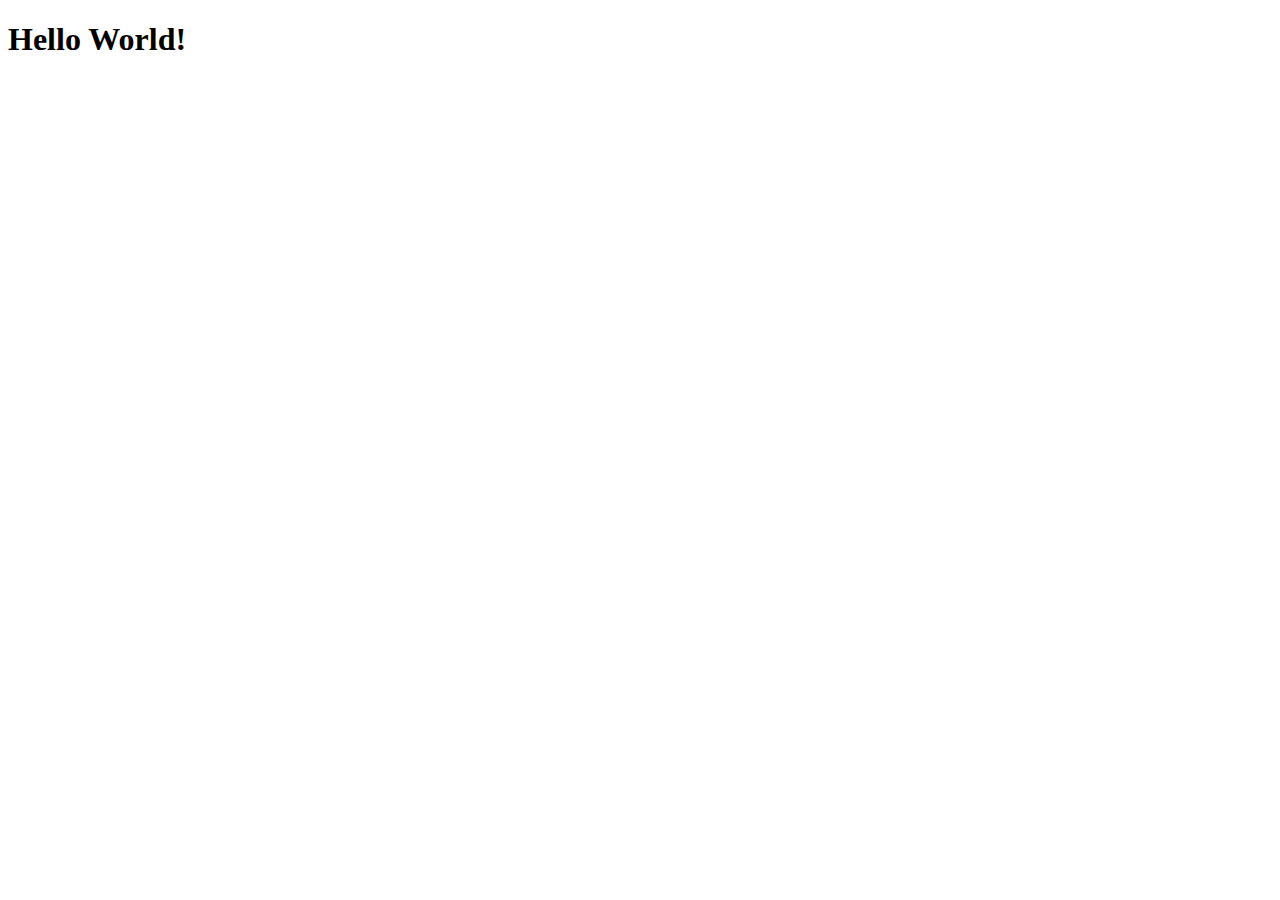
==== ProyectoII-frontend/src/main/webapp/index.html @ 9ccf3b80 "Initial" ====
<!DOCTYPE html>
<html>
    <head>
        <title>Start Page</title>
        <meta http-equiv="Content-Type" content="text/html; charset=UTF-8">
    </head>
    <body>
        <h1>Hello World!</h1>
    </body>
</html>
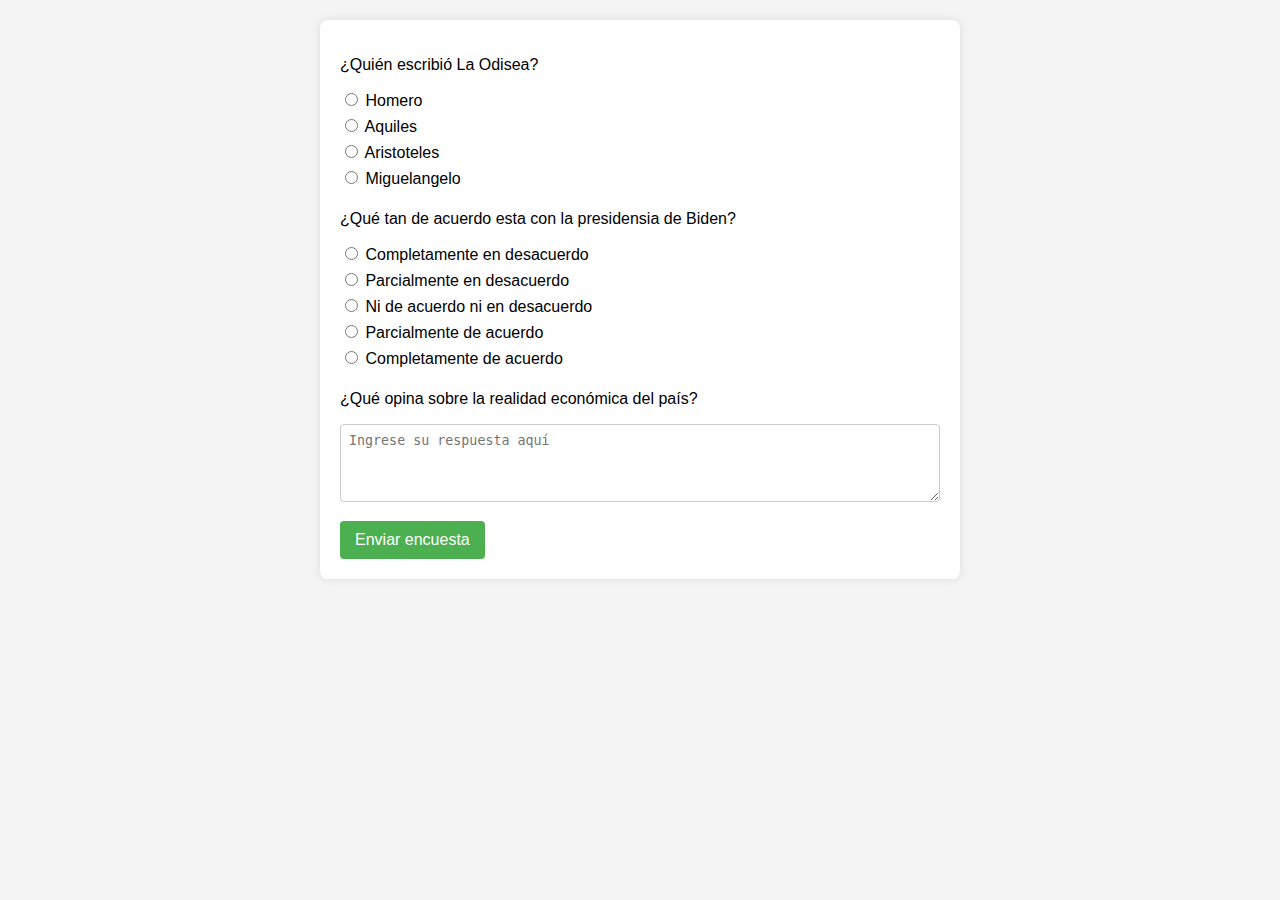
==== commit e3cbae5b: "Un formulario basico en el frontend" ====
--- a/ProyectoII-frontend/src/main/webapp/index.html
+++ b/ProyectoII-frontend/src/main/webapp/index.html
@@ -1,10 +1,67 @@
 <!DOCTYPE html>
-<html>
-    <head>
-        <title>Start Page</title>
-        <meta http-equiv="Content-Type" content="text/html; charset=UTF-8">
-    </head>
-    <body>
-        <h1>Hello World!</h1>
-    </body>
+<html lang="es">
+<head>
+    <meta charset="UTF-8">
+    <meta name="viewport" content="width=device-width, initial-scale=1.0">
+    <title>Encuesta</title>
+    <link href="css/Styles.css" rel="stylesheet" type="text/css"/>
+</head>
+<body>
+
+    <div class="survey-container">
+        <form action="procesar_encuesta.php" method="post">
+            
+            <!-- Pregunta de selección múltiple -->
+            <div class="question">
+                <p>¿Quién escribió La Odisea?</p>
+                <div class="options">
+                    <label>
+                        <input type="radio" name="pregunta1" value="opcion1"> Homero
+                    </label>
+                    <label>
+                        <input type="radio" name="pregunta1" value="opcion2"> Aquiles
+                    </label>
+                    <label>
+                        <input type="radio" name="pregunta1" value="opcion3"> Aristoteles
+                    </label>
+                    <label>
+                        <input type="radio" name="pregunta1" value="opcion3"> Miguelangelo
+                    </label>
+                </div>
+            </div>
+
+            <!-- Pregunta de valoración cualitativa -->
+            <div class="question">
+                <p>¿Qué tan de acuerdo esta con la presidensia de Biden?</p>
+                <div class="rating">
+                    <label>
+                        <input type="radio" name="pregunta2" value="1"> Completamente en desacuerdo
+                    </label>
+                    <label>
+                        <input type="radio" name="pregunta2" value="2"> Parcialmente en desacuerdo
+                    </label>
+                    <label>
+                        <input type="radio" name="pregunta2" value="3"> Ni de acuerdo ni en desacuerdo
+                    </label>
+                    <label>
+                        <input type="radio" name="pregunta2" value="4"> Parcialmente de acuerdo
+                    </label>
+                    <label>
+                        <input type="radio" name="pregunta2" value="5"> Completamente de acuerdo
+                    </label>
+                </div>
+            </div>
+
+            <!-- Pregunta de respuesta abierta -->
+            <div class="question">
+                <p>¿Qué opina sobre la realidad económica del país?</p>
+                <textarea name="pregunta3" rows="4" placeholder="Ingrese su respuesta aquí"></textarea>
+            </div>
+
+            <input type="submit" value="Enviar encuesta">
+
+        </form>
+    </div>
+
+</body>
 </html>
--- a/ProyectoII-frontend/src/main/webapp/css/Styles.css
+++ b/ProyectoII-frontend/src/main/webapp/css/Styles.css
@@ -0,0 +1,73 @@
+/*
+Click nbfs://nbhost/SystemFileSystem/Templates/Licenses/license-default.txt to change this license
+Click nbfs://nbhost/SystemFileSystem/Templates/ClientSide/css.css to edit this template
+*/
+/* 
+    Created on : 18 nov. 2023, 20:00:14
+    Author     : jeanpaulcastillo
+*/
+
+body {
+    font-family: Arial, sans-serif;
+    margin: 20px;
+    padding: 0;
+    background-color: #f4f4f4;
+}
+
+.survey-container {
+    max-width: 600px;
+    margin: 0 auto;
+    background-color: #fff;
+    padding: 20px;
+    border-radius: 8px;
+    box-shadow: 0 0 10px rgba(0, 0, 0, 0.1);
+}
+
+.question {
+    margin-bottom: 15px;
+}
+
+.options input,
+.rating input,
+.open-ended textarea {
+    margin-bottom: 10px;
+}
+
+input[type="text"],
+textarea {
+    width: 100%;
+    padding: 8px;
+    box-sizing: border-box;
+    border: 1px solid #ccc;
+    border-radius: 4px;
+}
+
+input[type="submit"] {
+    background-color: #4caf50;
+    color: #fff;
+    padding: 10px 15px;
+    border: none;
+    border-radius: 4px;
+    cursor: pointer;
+    font-size: 16px;
+}
+
+input[type="submit"]:hover {
+    background-color: #45a049;
+}
+
+.rating {
+    display: block;
+}
+
+.rating label {
+    display: block;
+}
+
+.options {
+    display: block;
+}
+
+.options label {
+    display: block;
+}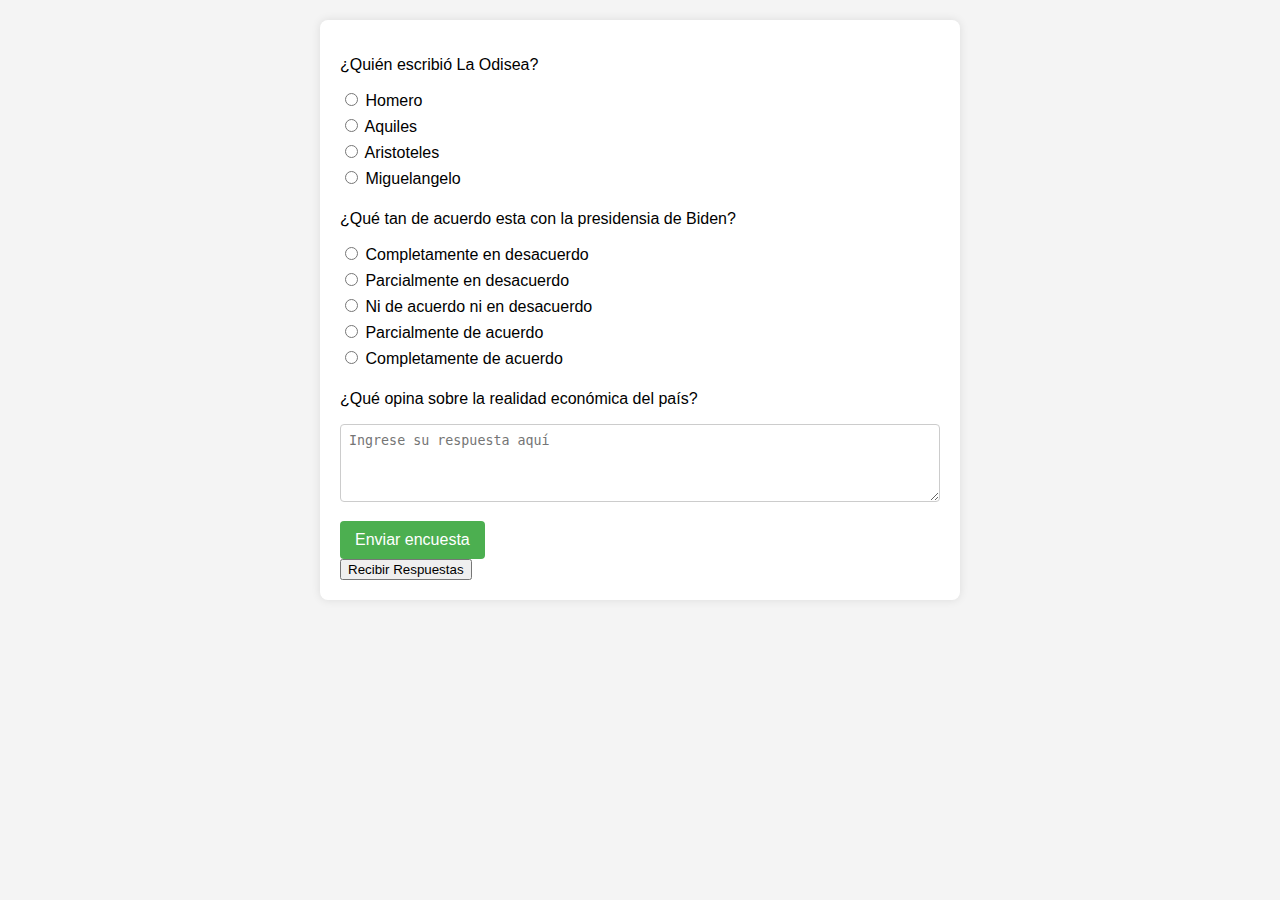
==== commit 873a81ae: "Js.." ====
--- a/ProyectoII-frontend/src/main/webapp/index.html
+++ b/ProyectoII-frontend/src/main/webapp/index.html
@@ -2,9 +2,9 @@
 <html lang="es">
 <head>
     <meta charset="UTF-8">
-    <meta name="viewport" content="width=device-width, initial-scale=1.0">
-    <title>Encuesta</title>
+    <title>Surveys Rest-API</title>
     <link href="css/Styles.css" rel="stylesheet" type="text/css"/>
+    <script src="Js/scripts.js" type="text/javascript"></script>
 </head>
 <body>
 
@@ -59,9 +59,10 @@
             </div>
 
             <input type="submit" value="Enviar encuesta">
-
         </form>
+        
+        <button onclick="loadAnswers();"> Recibir Respuestas </button>
     </div>
 
 </body>
-</html>
+</html>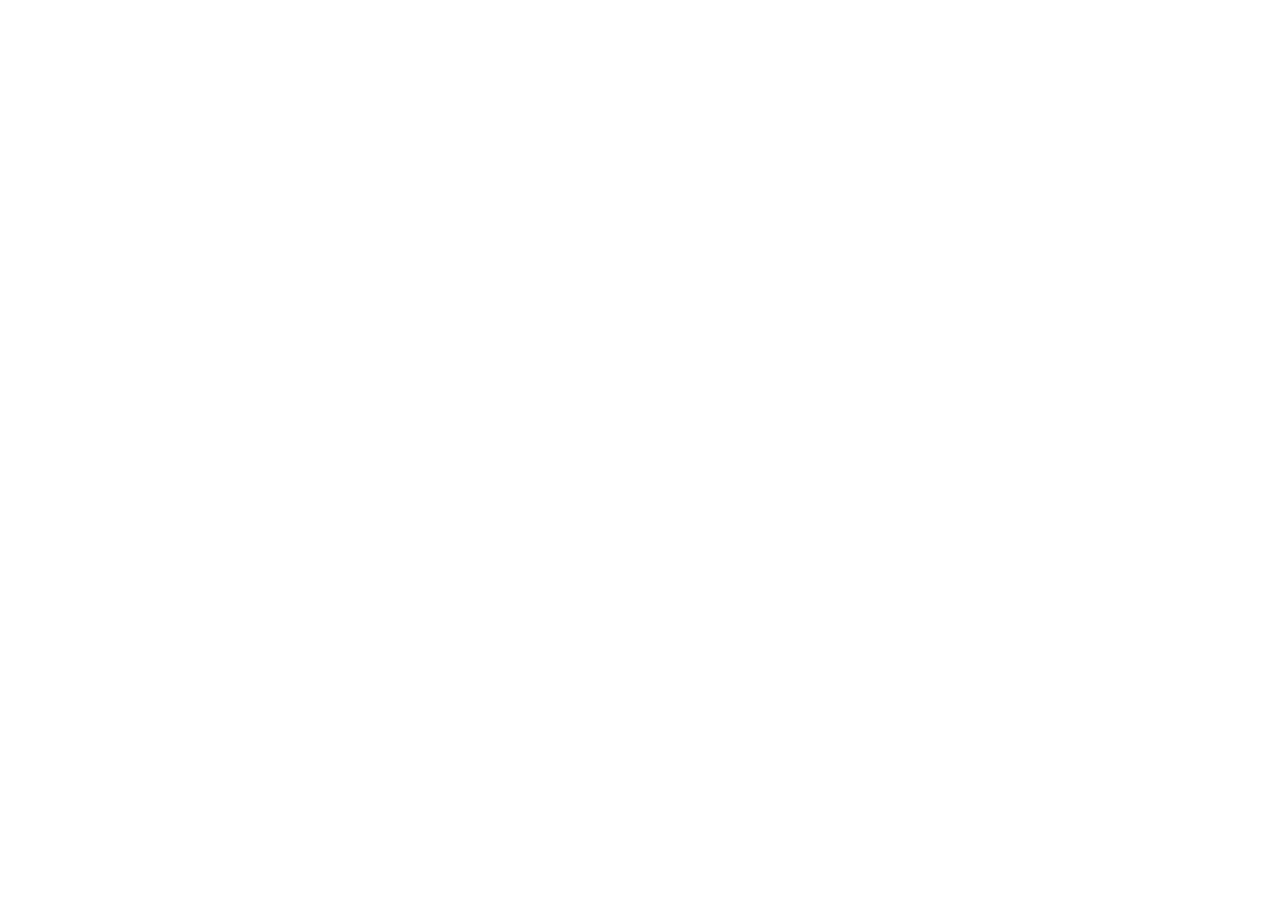
==== commit 4503e8b1: "Back funcionando, inicios de front" ====
--- a/ProyectoII-frontend/src/main/webapp/index.html
+++ b/ProyectoII-frontend/src/main/webapp/index.html
@@ -1,68 +1,16 @@
 <!DOCTYPE html>
-<html lang="es">
-<head>
-    <meta charset="UTF-8">
-    <title>Surveys Rest-API</title>
-    <link href="css/Styles.css" rel="stylesheet" type="text/css"/>
-    <script src="Js/scripts.js" type="text/javascript"></script>
-</head>
-<body>
-
-    <div class="survey-container">
-        <form action="procesar_encuesta.php" method="post">
-            
-            <!-- Pregunta de selección múltiple -->
-            <div class="question">
-                <p>¿Quién escribió La Odisea?</p>
-                <div class="options">
-                    <label>
-                        <input type="radio" name="pregunta1" value="opcion1"> Homero
-                    </label>
-                    <label>
-                        <input type="radio" name="pregunta1" value="opcion2"> Aquiles
-                    </label>
-                    <label>
-                        <input type="radio" name="pregunta1" value="opcion3"> Aristoteles
-                    </label>
-                    <label>
-                        <input type="radio" name="pregunta1" value="opcion3"> Miguelangelo
-                    </label>
-                </div>
-            </div>
-
-            <!-- Pregunta de valoración cualitativa -->
-            <div class="question">
-                <p>¿Qué tan de acuerdo esta con la presidensia de Biden?</p>
-                <div class="rating">
-                    <label>
-                        <input type="radio" name="pregunta2" value="1"> Completamente en desacuerdo
-                    </label>
-                    <label>
-                        <input type="radio" name="pregunta2" value="2"> Parcialmente en desacuerdo
-                    </label>
-                    <label>
-                        <input type="radio" name="pregunta2" value="3"> Ni de acuerdo ni en desacuerdo
-                    </label>
-                    <label>
-                        <input type="radio" name="pregunta2" value="4"> Parcialmente de acuerdo
-                    </label>
-                    <label>
-                        <input type="radio" name="pregunta2" value="5"> Completamente de acuerdo
-                    </label>
-                </div>
-            </div>
-
-            <!-- Pregunta de respuesta abierta -->
-            <div class="question">
-                <p>¿Qué opina sobre la realidad económica del país?</p>
-                <textarea name="pregunta3" rows="4" placeholder="Ingrese su respuesta aquí"></textarea>
-            </div>
-
-            <input type="submit" value="Enviar encuesta">
-        </form>
+<html>
+    <head>
+        <meta charset="UTF-8">
+        <title>Encuestas</title>
+        <link rel="stylesheet" type="text/css" href="css/style.css">
+        <link href="https://cdn.jsdelivr.net/npm/bootstrap@5.2.3/dist/css/bootstrap.min.css" rel="stylesheet" integrity="sha384-rbsA2VBKQhggwzxH7pPCaAqO46MgnOM80zW1RWuH61DGLwZJEdK2Kadq2F9CUG65" crossorigin="anonymous">
+        <script src="js/index.js"> </script>  
+        <script src="js/app.js"> </script>
+    </head>
+    <body>
+        <div id='root'></div>
         
-        <button onclick="loadAnswers();"> Recibir Respuestas </button>
-    </div>
-
-</body>
+        <script src="https://cdn.jsdelivr.net/npm/bootstrap@5.2.3/dist/js/bootstrap.bundle.min.js" integrity="sha384-kenU1KFdBIe4zVF0s0G1M5b4hcpxyD9F7jL+jjXkk+Q2h455rYXK/7HAuoJl+0I4" crossorigin="anonymous"></script>
+    </body>
 </html>--- a/ProyectoII-frontend/src/main/webapp/css/style.css
+++ b/ProyectoII-frontend/src/main/webapp/css/style.css
@@ -0,0 +1,12 @@
+html, body {
+            height: 100%;
+        }
+
+        body {
+            display: flex;
+            flex-direction: column;
+        }
+
+        main {
+            flex: 1;
+        }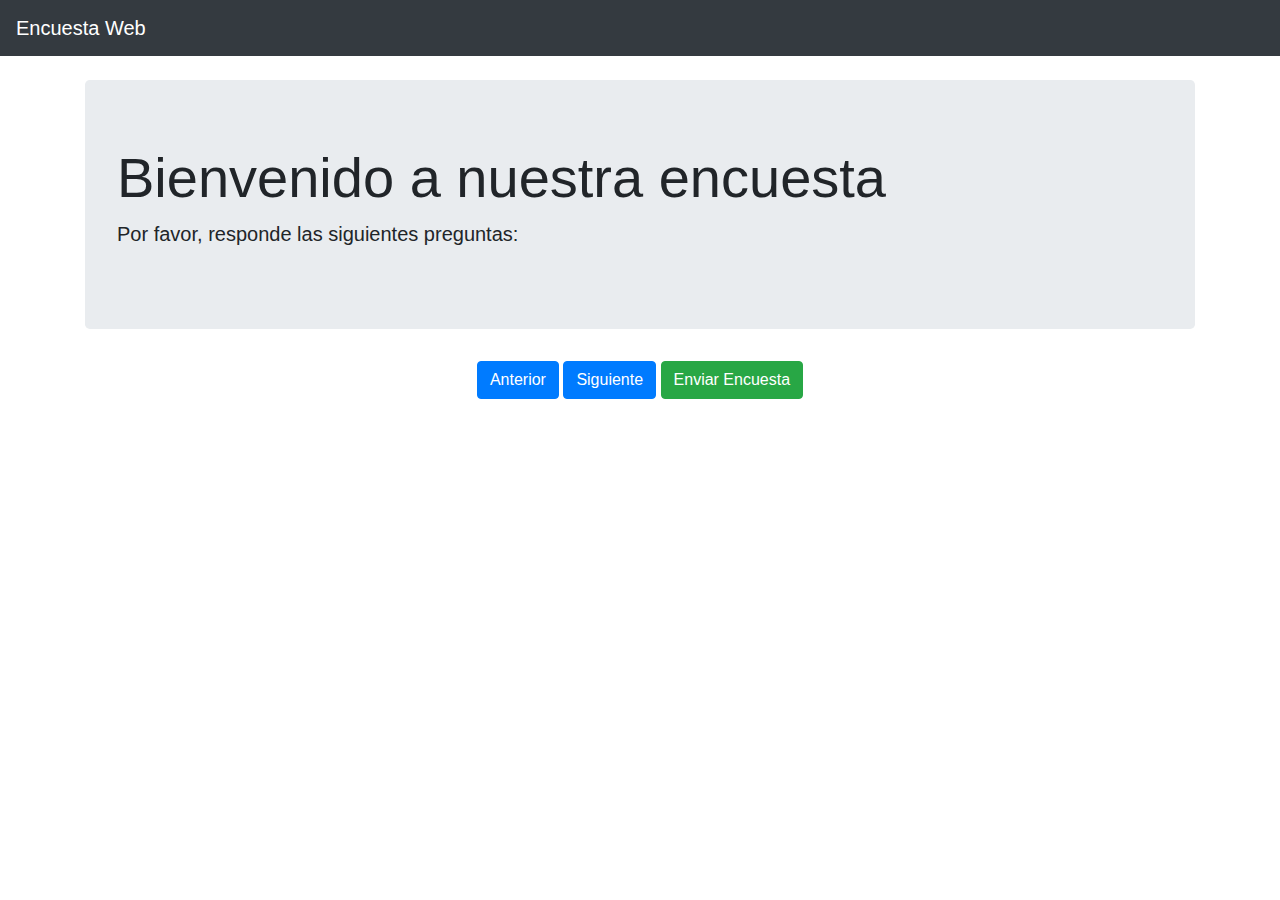
==== commit 981327dd: "Frontend parcialmente completo" ====
--- a/ProyectoII-frontend/src/main/webapp/index.html
+++ b/ProyectoII-frontend/src/main/webapp/index.html
@@ -1,16 +1,44 @@
 <!DOCTYPE html>
-<html>
-    <head>
-        <meta charset="UTF-8">
-        <title>Encuestas</title>
-        <link rel="stylesheet" type="text/css" href="css/style.css">
-        <link href="https://cdn.jsdelivr.net/npm/bootstrap@5.2.3/dist/css/bootstrap.min.css" rel="stylesheet" integrity="sha384-rbsA2VBKQhggwzxH7pPCaAqO46MgnOM80zW1RWuH61DGLwZJEdK2Kadq2F9CUG65" crossorigin="anonymous">
-        <script src="js/index.js"> </script>  
-        <script src="js/app.js"> </script>
-    </head>
-    <body>
-        <div id='root'></div>
-        
-        <script src="https://cdn.jsdelivr.net/npm/bootstrap@5.2.3/dist/js/bootstrap.bundle.min.js" integrity="sha384-kenU1KFdBIe4zVF0s0G1M5b4hcpxyD9F7jL+jjXkk+Q2h455rYXK/7HAuoJl+0I4" crossorigin="anonymous"></script>
-    </body>
+<html lang="es">
+<head>
+    <meta charset="UTF-8">
+    <meta name="viewport" content="width=device-width, initial-scale=1, shrink-to-fit=no">
+    <title>Encuesta Web</title>
+    <link href="https://stackpath.bootstrapcdn.com/bootstrap/4.5.2/css/bootstrap.min.css" rel="stylesheet">
+    <link rel="stylesheet" href="css/style.css">
+</head>
+<body>
+
+    <!-- Barra de navegación -->
+    <nav class="navbar navbar-dark bg-dark">
+        <a class="navbar-brand" href="#">Encuesta Web</a>
+    </nav>
+
+    <!-- Área de presentación de la encuesta -->
+    <div class="container mt-4">
+        <div class="jumbotron">
+            <h1 class="display-4">Bienvenido a nuestra encuesta</h1>
+            <p class="lead">Por favor, responde las siguientes preguntas:</p>
+        </div>
+    </div>
+
+    <!-- Sección de preguntas y respuestas -->
+    <div class="container mt-4">
+        <div id="questions-container">
+            <!-- Aquí se cargarán dinámicamente las preguntas y respuestas -->
+        </div>
+    </div>
+
+    <!-- Botones de navegación -->
+    <div class="container mt-4">
+        <div class="text-center">
+            <button class="btn btn-primary" id="prevBtn">Anterior</button>
+            <button class="btn btn-primary" id="nextBtn">Siguiente</button>
+            <button class="btn btn-success" id="submitBtn">Enviar Encuesta</button>
+        </div>
+    </div>
+
+    <script src="https://stackpath.bootstrapcdn.com/bootstrap/4.5.2/js/bootstrap.min.js"></script>
+    <script src="js/scripts.js"></script><script src="js/scripts.js"></script>
+</body>
 </html>--- a/ProyectoII-frontend/src/main/webapp/css/style.css
+++ b/ProyectoII-frontend/src/main/webapp/css/style.css
@@ -1,12 +1,22 @@
-html, body {
-            height: 100%;
-        }
+.rating-container {
+    display: flex;
+    align-items: center;
+}
 
-        body {
-            display: flex;
-            flex-direction: column;
-        }
+.star-container {
+    margin-right: 8px;
+}
 
-        main {
-            flex: 1;
-        }+.star-input {
+    display: none;
+}
+
+.star-label {
+    font-size: 1.5rem;
+    cursor: pointer;
+}
+
+.star-input:checked + .star-label:before {
+    content: '\2605'; /* Código Unicode de la estrella rellena */
+    color: gold;
+}